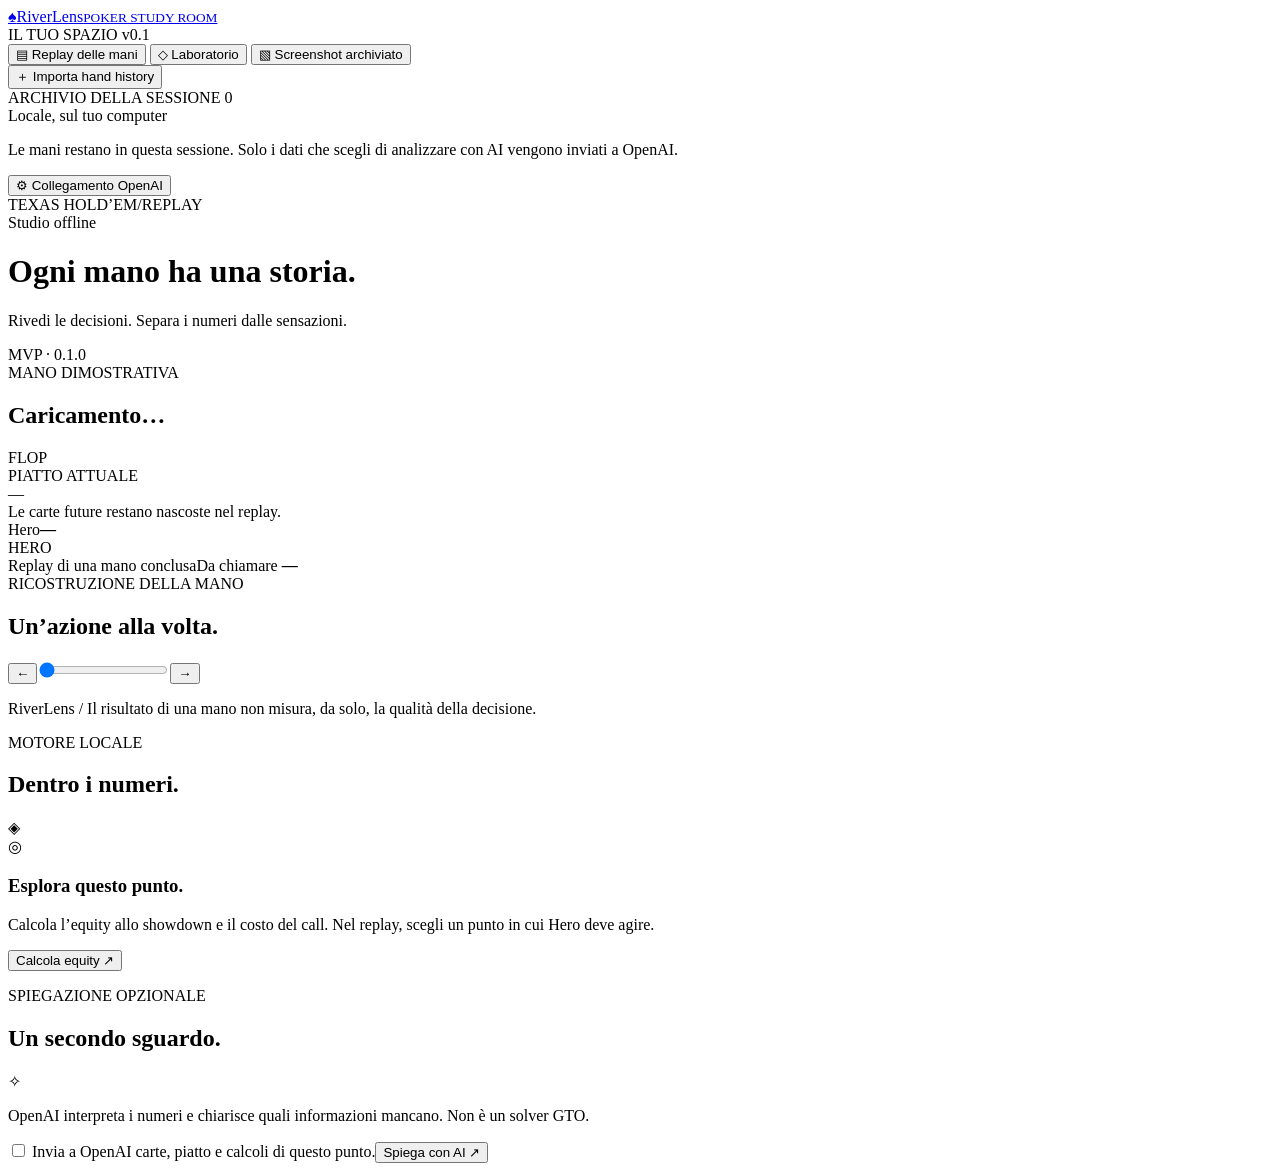
==== static/index.html @ 828122fb "feat: add RiverLens local poker study prototype Add completed-hand import and replay, a validated eq" ====
<!doctype html>
<html lang="it">
<head>
  <meta charset="utf-8"><meta name="viewport" content="width=device-width,initial-scale=1">
  <meta name="riverlens-token" content="__TOKEN__">
  <title>RiverLens · Poker study room</title>
  <link rel="stylesheet" href="/style.css"><script src="/app.js" defer></script>
</head>
<body>
<aside class="sidebar">
  <a class="brand" href="/" aria-label="RiverLens home"><span class="brand-icon">♠</span><span>River<span class="soft">Lens</span><small>POKER STUDY ROOM</small></span></a>
  <div class="workspace-label">IL TUO SPAZIO <span>v0.1</span></div>
  <nav aria-label="Sezioni">
    <button class="nav active" data-tab="replay"><span>▤</span> Replay delle mani</button>
    <button class="nav" data-tab="lab"><span>◇</span> Laboratorio</button>
    <button class="nav" data-tab="image"><span>▧</span> Screenshot archiviato</button>
  </nav>
  <button id="open-import" class="primary import-button">＋ Importa hand history</button>
  <div class="workspace-label archive-title">ARCHIVIO DELLA SESSIONE <span id="hand-count">0</span></div>
  <div id="hand-list" class="hand-list" aria-label="Mani importate"></div>
  <div class="sidebar-bottom">
    <div class="local-note"><span class="dot"></span> Locale, sul tuo computer</div>
    <p>Le mani restano in questa sessione. Solo i dati che scegli di analizzare con AI vengono inviati a OpenAI.</p>
    <button id="settings-button" class="settings"><span>⚙</span> Collegamento OpenAI <span id="ai-dot" class="dot muted"></span></button>
  </div>
</aside>
<main>
  <header class="topbar"><div><span class="eyebrow">TEXAS HOLD’EM</span><span class="slash">/</span><span id="breadcrumb">REPLAY</span></div><span class="mode-pill"><span class="dot"></span> Studio offline</span></header>
  <div class="page-heading"><div><h1 id="page-title">Ogni mano ha una storia.</h1><p id="page-subtitle">Rivedi le decisioni. Separa i numeri dalle sensazioni.</p></div><span class="outline-tag">MVP · 0.1.0</span></div>
  <section id="image-section" hidden>
    <div class="panel image-workspace"><div><span class="eyebrow">DALLO SCREENSHOT ALLO SCENARIO</span><h2>Un tavolo, un fotogramma.</h2><p>Carica un’immagine già archiviata. La lettura AI propone una trascrizione che dovrai verificare prima del calcolo.</p>
      <label class="file-drop">Scegli PNG, JPG o WebP · max 4 MB<input id="image-file" type="file" accept="image/png,image/jpeg,image/webp"></label>
      <label class="check"><input id="archived-check" type="checkbox"> Questo screenshot proviene da una mano conclusa o simulata.</label>
      <label class="check"><input id="vision-consent" type="checkbox"> Invia questa immagine a OpenAI per trascriverla. La richiesta usa la mia API key.</label>
      <button id="read-image" class="primary" disabled>Trascrivi con AI ↗</button><p id="vision-status" class="small" role="status"></p>
    </div><div class="image-preview"><img id="uploaded-image" alt="Anteprima dello screenshot archiviato" hidden><span id="image-placeholder">▧<small>La tua immagine apparirà qui</small></span></div></div>
  </section>
  <div class="study-grid" id="study-grid">
    <div class="main-column">
      <section id="lab-section" class="panel lab-panel" hidden>
        <div class="section-top"><div><span class="eyebrow">COSTRUISCI UNO SCENARIO</span><h2>La tua ipotesi, alla prova.</h2></div><span class="subtle">Unità: chip</span></div>
        <div class="presets"><button data-preset="draw">Progetto di colore</button><button data-preset="pair">Coppia vs overcard</button><button data-preset="river">Showdown condiviso</button></div>
        <form id="lab-form">
          <div class="field-grid"><label>Le tue carte<input id="hero-input" value="Ah Qh" placeholder="Ah Qh" required></label><label class="wide">Board<input id="board-input" value="Jh Th 2c" placeholder="Vuoto, oppure 3 / 4 / 5 carte"></label><label>Avversari<select id="opponents-input"><option>1</option><option>2</option><option>3</option><option>4</option><option>5</option><option>6</option><option>7</option><option>8</option></select></label></div>
          <div class="field-grid second"><label>Piatto attuale<input id="pot-input" type="number" min="0" step="0.01" value="20" required></label><label>Importo del call<input id="call-input" type="number" min="0" step="0.01" value="8" required></label><label class="wide">Carte avversarie <span class="subtle">· opzionale, heads-up</span><input id="villain-input" placeholder="Es. Jc Jd; vuoto = casuali"></label></div>
          <p class="input-help">Il piatto include la puntata avversaria. Semi: <b>h</b> cuori, <b>d</b> quadri, <b>c</b> fiori, <b>s</b> picche. Dieci = <b>T</b>.</p>
          <div id="vision-notes" class="notice" hidden></div><button class="primary" type="submit">Calcola lo scenario <span>↗</span></button>
        </form>
      </section>
      <section class="panel table-panel">
        <div class="section-top"><div><span class="eyebrow" id="table-kicker">MANO DIMOSTRATIVA</span><h2 id="hand-title">Caricamento…</h2></div><span id="street-badge" class="street-badge">FLOP</span></div>
        <div class="felt">
          <div id="opponent-seats" class="opponent-seats"></div>
          <div class="board-area"><span class="felt-label">PIATTO ATTUALE</span><div class="pot-number" id="pot-number">—</div><div class="board-cards" id="board-cards" aria-label="Carte comuni"></div><span id="table-message" class="table-message">Le carte future restano nascoste nel replay.</span></div>
          <div class="hero-area"><div class="hero-cards" id="hero-cards" aria-label="Le tue carte"></div><div class="hero-info"><span id="hero-name">Hero</span><strong id="hero-stack">—</strong></div><span id="hero-position" class="position-badge">HERO</span></div>
        </div>
        <div class="table-footer"><span id="turn-label">Replay di una mano conclusa</span><span>Da chiamare <b id="call-amount">—</b></span></div>
      </section>
      <section class="panel replay-panel" id="replay-panel">
        <div class="section-top"><div><span class="eyebrow">RICOSTRUZIONE DELLA MANO</span><h2>Un’azione alla volta.</h2></div><span id="step-count" class="subtle"></span></div>
        <div class="timeline-controls"><button id="previous-step" class="icon-button" aria-label="Azione precedente">←</button><input type="range" id="step-slider" min="0" max="1" value="0" aria-label="Posizione nel replay"><button id="next-step" class="icon-button" aria-label="Azione successiva">→</button></div>
        <div id="action-list" class="action-list"></div>
      </section>
      <p class="footer-note">RiverLens / Il risultato di una mano non misura, da solo, la qualità della decisione.</p>
    </div>
    <aside class="analysis-column">
      <section class="panel analysis-panel">
        <div class="section-top"><div><span class="eyebrow">MOTORE LOCALE</span><h2>Dentro i numeri.</h2></div><span class="engine-icon">◈</span></div>
        <div id="analysis-empty" class="analysis-empty"><div>◎</div><h3>Esplora questo punto.</h3><p>Calcola l’equity allo showdown e il costo del call. Nel replay, scegli un punto in cui Hero deve agire.</p></div>
        <div id="analysis-result" hidden>
          <div class="equity-ring" id="equity-ring"><div><span id="equity-value">—</span><small>EQUITY</small></div></div>
          <p id="equity-confidence" class="confidence"></p><div id="made-hand" class="made-hand"></div>
          <dl class="metrics"><div><dt>Vittoria esclusiva</dt><dd id="win-value">—</dd></div><div><dt>Showdown in parità</dt><dd id="tie-value">—</dd></div><div><dt>Soglia del call</dt><dd id="odds-value">—</dd></div><div><dt>EV del call · modello*</dt><dd id="ev-value">—</dd></div></dl>
          <div class="assumption"><span>IPOTESI DI CALCOLO</span><p id="assumption-text"></p></div>
          <p class="small">* Nessuna puntata successiva, nessun side pot, nessun rake. L’equity contro mani casuali non equivale a quella contro un range di puntata.</p>
          <div class="calculation-meta"><span id="sample-count"></span><span id="calculation-time"></span></div>
        </div>
        <button id="calculate-button" class="primary full">Calcola equity ↗</button><p id="analysis-status" class="small" role="status"></p>
      </section>
      <section class="panel coach-panel"><div class="section-top"><div><span class="eyebrow">SPIEGAZIONE OPZIONALE</span><h2>Un secondo sguardo.</h2></div><span>✧</span></div><p class="coach-intro">OpenAI interpreta i numeri e chiarisce quali informazioni mancano. Non è un solver GTO.</p><label class="check"><input id="ai-consent" type="checkbox"> Invia a OpenAI carte, piatto e calcoli di questo punto.</label><button id="explain-button" class="secondary full">Spiega con AI ↗</button><div id="ai-answer" class="ai-answer" role="status"></div></section>
    </aside>
  </div>
</main>
<div id="toast" role="status" hidden></div>
<dialog id="import-dialog"><div class="dialog-heading"><h2>Importa mani concluse</h2><button class="close-dialog" aria-label="Chiudi">×</button></div><p>Hand history PokerStars in inglese, Texas Hold’em No Limit. Puoi importare fino a 200 mani / 2 MB.</p><label class="file-drop">Apri un file .txt<input id="history-file" type="file" accept=".txt,text/plain"></label><label>Oppure incolla il testo<textarea id="history-text" rows="9" placeholder="PokerStars Hand #…&#10;…&#10;*** SUMMARY ***"></textarea></label><p id="import-error" class="error" role="alert"></p><div class="dialog-actions"><button id="demo-button" class="secondary">Carica esempi</button><button id="import-confirm" class="primary">Importa e rivedi</button></div></dialog>
<dialog id="settings-dialog"><div class="dialog-heading"><h2>Collega OpenAI</h2><button class="close-dialog" aria-label="Chiudi">×</button></div><p id="connection-status"></p><ol><li>Copia <code>.env.example</code> in <code>.env</code> nella cartella RiverLens.</li><li>Inserisci <code>OPENAI_API_KEY</code> e <code>OPENAI_MODEL</code>. Per gli screenshot scegli un modello con input immagini.</li><li>Riavvia l’app e ricarica questa pagina.</li></ol><p>La chiave resta nel processo locale. Le richieste AI vengono inviate solo premendo il relativo pulsante e confermando i dati. Usa una chiave API del tuo progetto OpenAI; non le credenziali di accesso a ChatGPT.</p><p class="notice">Replay, importazione e simulazioni non richiedono alcuna chiave. Le chiamate API possono comportare costi sul tuo progetto OpenAI.</p><button class="primary close-dialog">Ho capito</button></dialog>
</body>
</html>
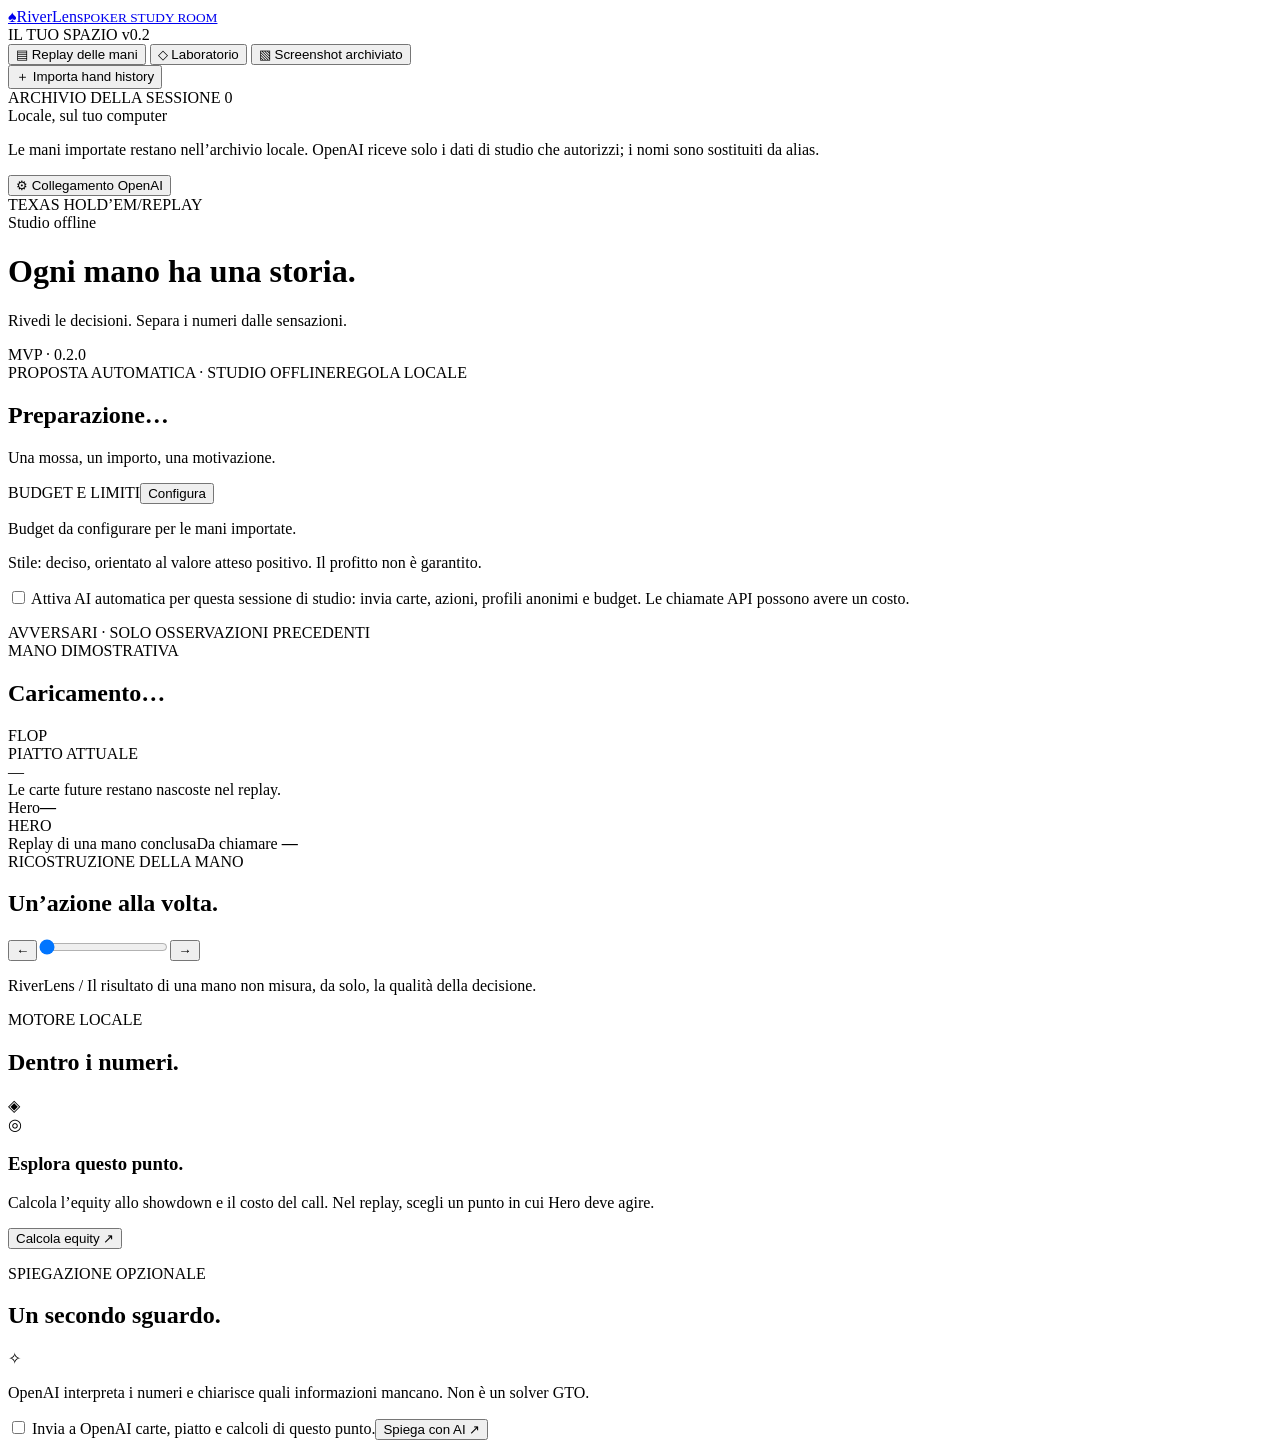
==== commit 61139c16: "feat: add automatic offline study decisions, bankroll limits and opponent history Show a concise act" ====
--- a/static/index.html
+++ b/static/index.html
@@ -9,7 +9,7 @@
 <body>
 <aside class="sidebar">
   <a class="brand" href="/" aria-label="RiverLens home"><span class="brand-icon">♠</span><span>River<span class="soft">Lens</span><small>POKER STUDY ROOM</small></span></a>
-  <div class="workspace-label">IL TUO SPAZIO <span>v0.1</span></div>
+  <div class="workspace-label">IL TUO SPAZIO <span>v0.2</span></div>
   <nav aria-label="Sezioni">
     <button class="nav active" data-tab="replay"><span>▤</span> Replay delle mani</button>
     <button class="nav" data-tab="lab"><span>◇</span> Laboratorio</button>
@@ -20,13 +20,18 @@
   <div id="hand-list" class="hand-list" aria-label="Mani importate"></div>
   <div class="sidebar-bottom">
     <div class="local-note"><span class="dot"></span> Locale, sul tuo computer</div>
-    <p>Le mani restano in questa sessione. Solo i dati che scegli di analizzare con AI vengono inviati a OpenAI.</p>
+    <p>Le mani importate restano nell’archivio locale. OpenAI riceve solo i dati di studio che autorizzi; i nomi sono sostituiti da alias.</p>
     <button id="settings-button" class="settings"><span>⚙</span> Collegamento OpenAI <span id="ai-dot" class="dot muted"></span></button>
   </div>
 </aside>
 <main>
   <header class="topbar"><div><span class="eyebrow">TEXAS HOLD’EM</span><span class="slash">/</span><span id="breadcrumb">REPLAY</span></div><span class="mode-pill"><span class="dot"></span> Studio offline</span></header>
-  <div class="page-heading"><div><h1 id="page-title">Ogni mano ha una storia.</h1><p id="page-subtitle">Rivedi le decisioni. Separa i numeri dalle sensazioni.</p></div><span class="outline-tag">MVP · 0.1.0</span></div>
+  <div class="page-heading"><div><h1 id="page-title">Ogni mano ha una storia.</h1><p id="page-subtitle">Rivedi le decisioni. Separa i numeri dalle sensazioni.</p></div><span class="outline-tag">MVP · 0.2.0</span></div>
+  <section id="decision-panel" class="panel decision-panel" aria-live="polite">
+    <div class="decision-main"><div class="section-top"><span class="eyebrow">PROPOSTA AUTOMATICA · STUDIO OFFLINE</span><span id="decision-source" class="outline-tag">REGOLA LOCALE</span></div><h2 id="decision-action">Preparazione…</h2><p id="decision-reason">Una mossa, un importo, una motivazione.</p><p id="decision-assumptions" class="small"></p><div id="legal-actions" class="legal-pills"></div></div>
+    <div class="decision-budget"><div class="section-top"><span class="eyebrow">BUDGET E LIMITI</span><button id="budget-button" class="secondary">Configura</button></div><p id="budget-summary">Budget da configurare per le mani importate.</p><p class="small">Stile: deciso, orientato al valore atteso positivo. Il profitto non è garantito.</p><label class="check"><input id="auto-ai" type="checkbox"> Attiva AI automatica per questa sessione di studio: invia carte, azioni, profili anonimi e budget. Le chiamate API possono avere un costo.</label><p id="decision-ai-status" class="small"></p></div>
+  </section>
+  <section id="profiles-panel" class="panel profiles-panel"><div class="section-top"><span class="eyebrow">AVVERSARI · SOLO OSSERVAZIONI PRECEDENTI</span><span id="history-count" class="subtle"></span></div><div id="opponent-profiles" class="profile-grid"></div></section>
   <section id="image-section" hidden>
     <div class="panel image-workspace"><div><span class="eyebrow">DALLO SCREENSHOT ALLO SCENARIO</span><h2>Un tavolo, un fotogramma.</h2><p>Carica un’immagine già archiviata. La lettura AI propone una trascrizione che dovrai verificare prima del calcolo.</p>
       <label class="file-drop">Scegli PNG, JPG o WebP · max 4 MB<input id="image-file" type="file" accept="image/png,image/jpeg,image/webp"></label>
@@ -43,6 +48,8 @@
         <form id="lab-form">
           <div class="field-grid"><label>Le tue carte<input id="hero-input" value="Ah Qh" placeholder="Ah Qh" required></label><label class="wide">Board<input id="board-input" value="Jh Th 2c" placeholder="Vuoto, oppure 3 / 4 / 5 carte"></label><label>Avversari<select id="opponents-input"><option>1</option><option>2</option><option>3</option><option>4</option><option>5</option><option>6</option><option>7</option><option>8</option></select></label></div>
           <div class="field-grid second"><label>Piatto attuale<input id="pot-input" type="number" min="0" step="0.01" value="20" required></label><label>Importo del call<input id="call-input" type="number" min="0" step="0.01" value="8" required></label><label class="wide">Carte avversarie <span class="subtle">· opzionale, heads-up</span><input id="villain-input" placeholder="Es. Jc Jd; vuoto = casuali"></label></div>
+          <div class="field-grid second"><label>Stack residuo<input id="stack-input" type="number" min="0" step="0.01" value="200"></label><label>Big blind<input id="big-blind-input" type="number" min="0.01" step="0.01" value="2"></label><label>Ultimo rilancio completo<input id="min-raise-input" type="number" min="0.01" step="0.01" placeholder="Automatico: puntata corrente"></label></div>
+          <div class="field-grid second"><label>Già puntato nella street<input id="hero-bet-input" type="number" min="0" step="0.01" value="0"></label><label>Già investito nella mano<input id="invested-input" type="number" min="0" step="0.01" value="0"></label><label class="check"><input id="raise-reopened-input" type="checkbox" checked> Il rilancio è ancora consentito</label></div>
           <p class="input-help">Il piatto include la puntata avversaria. Semi: <b>h</b> cuori, <b>d</b> quadri, <b>c</b> fiori, <b>s</b> picche. Dieci = <b>T</b>.</p>
           <div id="vision-notes" class="notice" hidden></div><button class="primary" type="submit">Calcola lo scenario <span>↗</span></button>
         </form>
@@ -83,6 +90,7 @@
 </main>
 <div id="toast" role="status" hidden></div>
 <dialog id="import-dialog"><div class="dialog-heading"><h2>Importa mani concluse</h2><button class="close-dialog" aria-label="Chiudi">×</button></div><p>Hand history PokerStars in inglese, Texas Hold’em No Limit. Puoi importare fino a 200 mani / 2 MB.</p><label class="file-drop">Apri un file .txt<input id="history-file" type="file" accept=".txt,text/plain"></label><label>Oppure incolla il testo<textarea id="history-text" rows="9" placeholder="PokerStars Hand #…&#10;…&#10;*** SUMMARY ***"></textarea></label><p id="import-error" class="error" role="alert"></p><div class="dialog-actions"><button id="demo-button" class="secondary">Carica esempi</button><button id="import-confirm" class="primary">Importa e rivedi</button></div></dialog>
-<dialog id="settings-dialog"><div class="dialog-heading"><h2>Collega OpenAI</h2><button class="close-dialog" aria-label="Chiudi">×</button></div><p id="connection-status"></p><ol><li>Copia <code>.env.example</code> in <code>.env</code> nella cartella RiverLens.</li><li>Inserisci <code>OPENAI_API_KEY</code> e <code>OPENAI_MODEL</code>. Per gli screenshot scegli un modello con input immagini.</li><li>Riavvia l’app e ricarica questa pagina.</li></ol><p>La chiave resta nel processo locale. Le richieste AI vengono inviate solo premendo il relativo pulsante e confermando i dati. Usa una chiave API del tuo progetto OpenAI; non le credenziali di accesso a ChatGPT.</p><p class="notice">Replay, importazione e simulazioni non richiedono alcuna chiave. Le chiamate API possono comportare costi sul tuo progetto OpenAI.</p><button class="primary close-dialog">Ho capito</button></dialog>
+<dialog id="budget-dialog"><div class="dialog-heading"><h2>Limiti della sessione di studio</h2><button class="close-dialog" aria-label="Chiudi">×</button></div><p>Imposta una volta i limiti. Il risultato delle mani concluse aggiorna automaticamente il budget dei punti successivi del replay. Questi limiti non controllano un conto di gioco reale.</p><form id="budget-form"><div class="field-grid"><label>Bankroll iniziale<input id="bankroll-config" type="number" min="0.01" step="0.01" required></label><label>Stop loss della sessione<input id="stop-loss-config" type="number" min="0.01" step="0.01" required></label><label>Unità<select id="unit-config"><option value="chips">Chip</option><option>USD</option><option>EUR</option><option>GBP</option><option>CHF</option></select></label></div><div class="field-grid second"><label>Perdita massima per mano<input id="hand-limit-config" type="number" min="0.01" step="0.01" required></label><label class="wide">Prima mano della sessione<input id="start-hand-config" value="0" pattern="[0-9]+" title="ID mano, oppure 0 per tutte le mani importate"></label></div><p class="small">0 include tutte le mani importate della stessa unità e dello stesso Hero. Il bankroll iniziale è quello prima della prima mano inclusa. Le demo usano sempre un budget fittizio separato.</p><p id="budget-error" class="error" role="alert"></p><button class="primary" type="submit">Salva i limiti</button></form></dialog>
+<dialog id="settings-dialog"><div class="dialog-heading"><h2>Collega OpenAI</h2><button class="close-dialog" aria-label="Chiudi">×</button></div><p id="connection-status"></p><ol><li>Copia <code>.env.example</code> in <code>.env</code> nella cartella RiverLens.</li><li>Inserisci <code>OPENAI_API_KEY</code> e <code>OPENAI_MODEL</code>. Scegli un modello con Structured Outputs e, per gli screenshot, input immagini.</li><li>Riavvia l’app. Attiva «AI automatica» una volta per la sessione di studio.</li></ol><p>La chiave resta nel processo locale. Con AI automatica attiva, ogni nuovo punto decisionale può inviare carte, sequenza delle azioni, profili con alias e limiti a OpenAI. I punti già analizzati sono riutilizzati.</p><p class="notice">Replay, archivio e proposta locale non richiedono chiavi. Il limite predefinito è 20 tentativi API per avvio, configurabile con <code>OPENAI_MAX_CALLS</code>; non è un limite di spesa in denaro.</p><button class="primary close-dialog">Ho capito</button></dialog>
 </body>
 </html>
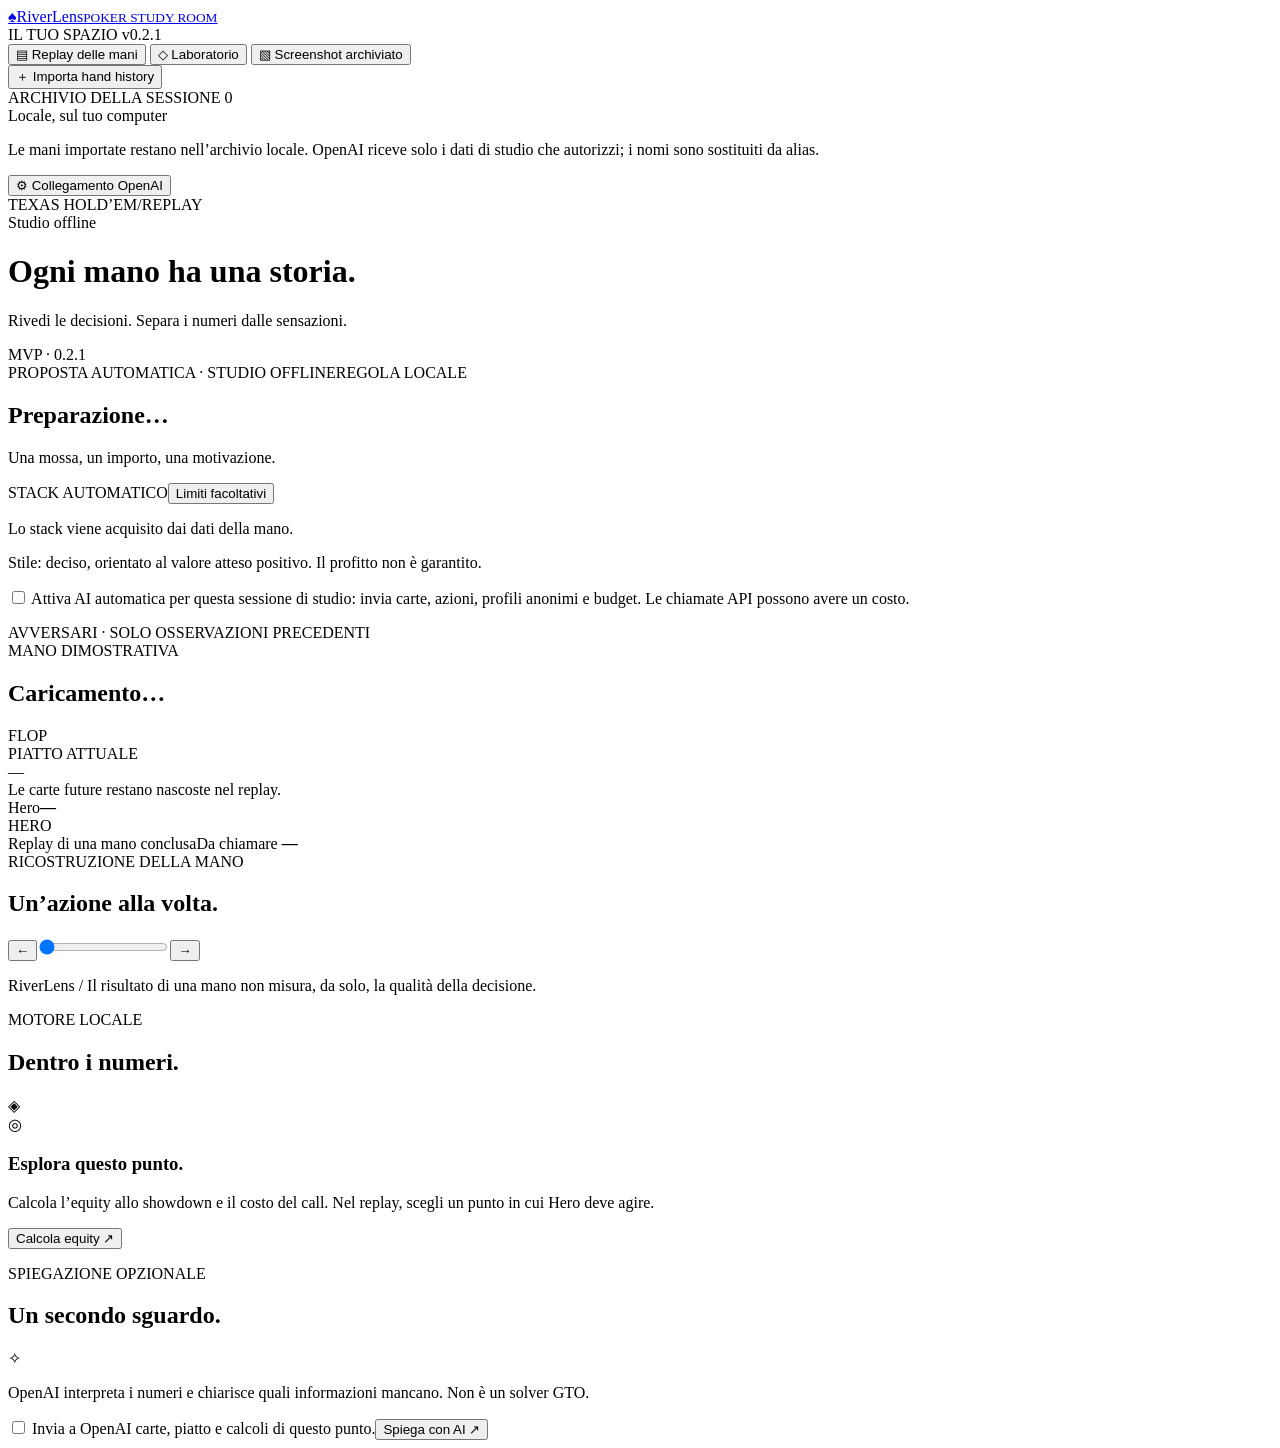
==== commit 2c600d8e: "fix: derive study budget from observed stack without manual bankroll Read the available table stack " ====
--- a/static/index.html
+++ b/static/index.html
@@ -9,7 +9,7 @@
 <body>
 <aside class="sidebar">
   <a class="brand" href="/" aria-label="RiverLens home"><span class="brand-icon">♠</span><span>River<span class="soft">Lens</span><small>POKER STUDY ROOM</small></span></a>
-  <div class="workspace-label">IL TUO SPAZIO <span>v0.2</span></div>
+  <div class="workspace-label">IL TUO SPAZIO <span>v0.2.1</span></div>
   <nav aria-label="Sezioni">
     <button class="nav active" data-tab="replay"><span>▤</span> Replay delle mani</button>
     <button class="nav" data-tab="lab"><span>◇</span> Laboratorio</button>
@@ -26,10 +26,10 @@
 </aside>
 <main>
   <header class="topbar"><div><span class="eyebrow">TEXAS HOLD’EM</span><span class="slash">/</span><span id="breadcrumb">REPLAY</span></div><span class="mode-pill"><span class="dot"></span> Studio offline</span></header>
-  <div class="page-heading"><div><h1 id="page-title">Ogni mano ha una storia.</h1><p id="page-subtitle">Rivedi le decisioni. Separa i numeri dalle sensazioni.</p></div><span class="outline-tag">MVP · 0.2.0</span></div>
+  <div class="page-heading"><div><h1 id="page-title">Ogni mano ha una storia.</h1><p id="page-subtitle">Rivedi le decisioni. Separa i numeri dalle sensazioni.</p></div><span class="outline-tag">MVP · 0.2.1</span></div>
   <section id="decision-panel" class="panel decision-panel" aria-live="polite">
     <div class="decision-main"><div class="section-top"><span class="eyebrow">PROPOSTA AUTOMATICA · STUDIO OFFLINE</span><span id="decision-source" class="outline-tag">REGOLA LOCALE</span></div><h2 id="decision-action">Preparazione…</h2><p id="decision-reason">Una mossa, un importo, una motivazione.</p><p id="decision-assumptions" class="small"></p><div id="legal-actions" class="legal-pills"></div></div>
-    <div class="decision-budget"><div class="section-top"><span class="eyebrow">BUDGET E LIMITI</span><button id="budget-button" class="secondary">Configura</button></div><p id="budget-summary">Budget da configurare per le mani importate.</p><p class="small">Stile: deciso, orientato al valore atteso positivo. Il profitto non è garantito.</p><label class="check"><input id="auto-ai" type="checkbox"> Attiva AI automatica per questa sessione di studio: invia carte, azioni, profili anonimi e budget. Le chiamate API possono avere un costo.</label><p id="decision-ai-status" class="small"></p></div>
+    <div class="decision-budget"><div class="section-top"><span class="eyebrow">STACK AUTOMATICO</span><button id="budget-button" class="secondary">Limiti facoltativi</button></div><p id="budget-summary">Lo stack viene acquisito dai dati della mano.</p><p class="small">Stile: deciso, orientato al valore atteso positivo. Il profitto non è garantito.</p><label class="check"><input id="auto-ai" type="checkbox"> Attiva AI automatica per questa sessione di studio: invia carte, azioni, profili anonimi e budget. Le chiamate API possono avere un costo.</label><p id="decision-ai-status" class="small"></p></div>
   </section>
   <section id="profiles-panel" class="panel profiles-panel"><div class="section-top"><span class="eyebrow">AVVERSARI · SOLO OSSERVAZIONI PRECEDENTI</span><span id="history-count" class="subtle"></span></div><div id="opponent-profiles" class="profile-grid"></div></section>
   <section id="image-section" hidden>
@@ -43,15 +43,16 @@
   <div class="study-grid" id="study-grid">
     <div class="main-column">
       <section id="lab-section" class="panel lab-panel" hidden>
-        <div class="section-top"><div><span class="eyebrow">COSTRUISCI UNO SCENARIO</span><h2>La tua ipotesi, alla prova.</h2></div><span class="subtle">Unità: chip</span></div>
+        <div class="section-top"><div><span class="eyebrow">COSTRUISCI UNO SCENARIO</span><h2>La tua ipotesi, alla prova.</h2></div><span class="subtle">Importi dello scenario</span></div>
         <div class="presets"><button data-preset="draw">Progetto di colore</button><button data-preset="pair">Coppia vs overcard</button><button data-preset="river">Showdown condiviso</button></div>
         <form id="lab-form">
-          <div class="field-grid"><label>Le tue carte<input id="hero-input" value="Ah Qh" placeholder="Ah Qh" required></label><label class="wide">Board<input id="board-input" value="Jh Th 2c" placeholder="Vuoto, oppure 3 / 4 / 5 carte"></label><label>Avversari<select id="opponents-input"><option>1</option><option>2</option><option>3</option><option>4</option><option>5</option><option>6</option><option>7</option><option>8</option></select></label></div>
+          <div class="field-grid"><label>Le tue carte<input id="hero-input" value="Ah Qh" placeholder="Ah Qh" required></label><label class="wide">Board<input id="board-input" value="Jh Th 2c" placeholder="Vuoto, oppure 3 / 4 / 5 carte"></label><label>Avversari<select id="opponents-input" required><option>1</option><option>2</option><option>3</option><option>4</option><option>5</option><option>6</option><option>7</option><option>8</option></select></label></div>
           <div class="field-grid second"><label>Piatto attuale<input id="pot-input" type="number" min="0" step="0.01" value="20" required></label><label>Importo del call<input id="call-input" type="number" min="0" step="0.01" value="8" required></label><label class="wide">Carte avversarie <span class="subtle">· opzionale, heads-up</span><input id="villain-input" placeholder="Es. Jc Jd; vuoto = casuali"></label></div>
-          <div class="field-grid second"><label>Stack residuo<input id="stack-input" type="number" min="0" step="0.01" value="200"></label><label>Big blind<input id="big-blind-input" type="number" min="0.01" step="0.01" value="2"></label><label>Ultimo rilancio completo<input id="min-raise-input" type="number" min="0.01" step="0.01" placeholder="Automatico: puntata corrente"></label></div>
-          <div class="field-grid second"><label>Già puntato nella street<input id="hero-bet-input" type="number" min="0" step="0.01" value="0"></label><label>Già investito nella mano<input id="invested-input" type="number" min="0" step="0.01" value="0"></label><label class="check"><input id="raise-reopened-input" type="checkbox" checked> Il rilancio è ancora consentito</label></div>
+          <div class="field-grid second"><label>Stack residuo dello scenario<input id="stack-input" type="number" min="0" step="0.01" value="200" required></label><label>Big blind<input id="big-blind-input" type="number" min="0.01" step="0.01" value="2" required></label><label>Ultimo rilancio completo<input id="min-raise-input" type="number" min="0.01" step="0.01" placeholder="Automatico: puntata corrente"></label></div>
+          <div class="field-grid second"><label>Già puntato nella street<input id="hero-bet-input" type="number" min="0" step="0.01" value="0" required></label><label>Già investito nella mano<input id="invested-input" type="number" min="0" step="0.01" value="0" required></label><label class="check"><input id="raise-reopened-input" type="checkbox" checked> Il rilancio è ancora consentito</label></div>
+          <label>Unità dello scenario<select id="unit-input" required><option value="">Non leggibile</option><option value="chips" selected>Chip</option><option>USD</option><option>EUR</option><option>GBP</option><option>CHF</option></select></label>
           <p class="input-help">Il piatto include la puntata avversaria. Semi: <b>h</b> cuori, <b>d</b> quadri, <b>c</b> fiori, <b>s</b> picche. Dieci = <b>T</b>.</p>
-          <div id="vision-notes" class="notice" hidden></div><button class="primary" type="submit">Calcola lo scenario <span>↗</span></button>
+          <div id="vision-notes" class="notice" hidden></div><div id="vision-review" hidden><p id="vision-wallet" class="small"></p><label class="check"><input id="vision-verified" type="checkbox"> Ho verificato carte, stack, unità e puntate; i campi ricostruiti a mano sono ipotesi di simulazione.</label></div><button class="primary" type="submit">Calcola lo scenario <span>↗</span></button>
         </form>
       </section>
       <section class="panel table-panel">
@@ -90,7 +91,7 @@
 </main>
 <div id="toast" role="status" hidden></div>
 <dialog id="import-dialog"><div class="dialog-heading"><h2>Importa mani concluse</h2><button class="close-dialog" aria-label="Chiudi">×</button></div><p>Hand history PokerStars in inglese, Texas Hold’em No Limit. Puoi importare fino a 200 mani / 2 MB.</p><label class="file-drop">Apri un file .txt<input id="history-file" type="file" accept=".txt,text/plain"></label><label>Oppure incolla il testo<textarea id="history-text" rows="9" placeholder="PokerStars Hand #…&#10;…&#10;*** SUMMARY ***"></textarea></label><p id="import-error" class="error" role="alert"></p><div class="dialog-actions"><button id="demo-button" class="secondary">Carica esempi</button><button id="import-confirm" class="primary">Importa e rivedi</button></div></dialog>
-<dialog id="budget-dialog"><div class="dialog-heading"><h2>Limiti della sessione di studio</h2><button class="close-dialog" aria-label="Chiudi">×</button></div><p>Imposta una volta i limiti. Il risultato delle mani concluse aggiorna automaticamente il budget dei punti successivi del replay. Questi limiti non controllano un conto di gioco reale.</p><form id="budget-form"><div class="field-grid"><label>Bankroll iniziale<input id="bankroll-config" type="number" min="0.01" step="0.01" required></label><label>Stop loss della sessione<input id="stop-loss-config" type="number" min="0.01" step="0.01" required></label><label>Unità<select id="unit-config"><option value="chips">Chip</option><option>USD</option><option>EUR</option><option>GBP</option><option>CHF</option></select></label></div><div class="field-grid second"><label>Perdita massima per mano<input id="hand-limit-config" type="number" min="0.01" step="0.01" required></label><label class="wide">Prima mano della sessione<input id="start-hand-config" value="0" pattern="[0-9]+" title="ID mano, oppure 0 per tutte le mani importate"></label></div><p class="small">0 include tutte le mani importate della stessa unità e dello stesso Hero. Il bankroll iniziale è quello prima della prima mano inclusa. Le demo usano sempre un budget fittizio separato.</p><p id="budget-error" class="error" role="alert"></p><button class="primary" type="submit">Salva i limiti</button></form></dialog>
+<dialog id="budget-dialog"><div class="dialog-heading"><h2>Limiti personali facoltativi</h2><button class="close-dialog" aria-label="Chiudi">×</button></div><p>Lo stack si legge automaticamente dalla mano. Qui puoi aggiungere limiti di perdita; lascia i campi vuoti per usare solo lo stack disponibile. Il saldo del conto non si ricava dallo stack.</p><form id="budget-form"><div class="field-grid"><label>Stop loss della sessione<input id="stop-loss-config" type="number" min="0.01" step="0.01" placeholder="Facoltativo"></label><label>Perdita massima per mano<input id="hand-limit-config" type="number" min="0.01" step="0.01" placeholder="Facoltativo"></label><label>Unità dei limiti<select id="unit-config"><option value="chips">Chip</option><option>USD</option><option>EUR</option><option>GBP</option><option>CHF</option></select></label></div><details><summary>Inizio dello stop loss</summary><label>Prima mano della sessione<input id="start-hand-config" value="0" pattern="[0-9]+" title="ID mano, oppure 0 per tutte le mani importate"></label></details><p class="small">0 include tutte le mani archiviate precedenti dello stesso Hero e della stessa unità. Le mani mancanti non vengono stimate. I limiti valgono per lo studio e non controllano il conto di gioco; le demo restano separate.</p><p id="budget-error" class="error" role="alert"></p><div class="dialog-actions"><button id="clear-limits" class="secondary" type="button">Rimuovi limiti</button><button class="primary" type="submit">Salva i limiti</button></div></form></dialog>
 <dialog id="settings-dialog"><div class="dialog-heading"><h2>Collega OpenAI</h2><button class="close-dialog" aria-label="Chiudi">×</button></div><p id="connection-status"></p><ol><li>Copia <code>.env.example</code> in <code>.env</code> nella cartella RiverLens.</li><li>Inserisci <code>OPENAI_API_KEY</code> e <code>OPENAI_MODEL</code>. Scegli un modello con Structured Outputs e, per gli screenshot, input immagini.</li><li>Riavvia l’app. Attiva «AI automatica» una volta per la sessione di studio.</li></ol><p>La chiave resta nel processo locale. Con AI automatica attiva, ogni nuovo punto decisionale può inviare carte, sequenza delle azioni, profili con alias e limiti a OpenAI. I punti già analizzati sono riutilizzati.</p><p class="notice">Replay, archivio e proposta locale non richiedono chiavi. Il limite predefinito è 20 tentativi API per avvio, configurabile con <code>OPENAI_MAX_CALLS</code>; non è un limite di spesa in denaro.</p><button class="primary close-dialog">Ho capito</button></dialog>
 </body>
 </html>
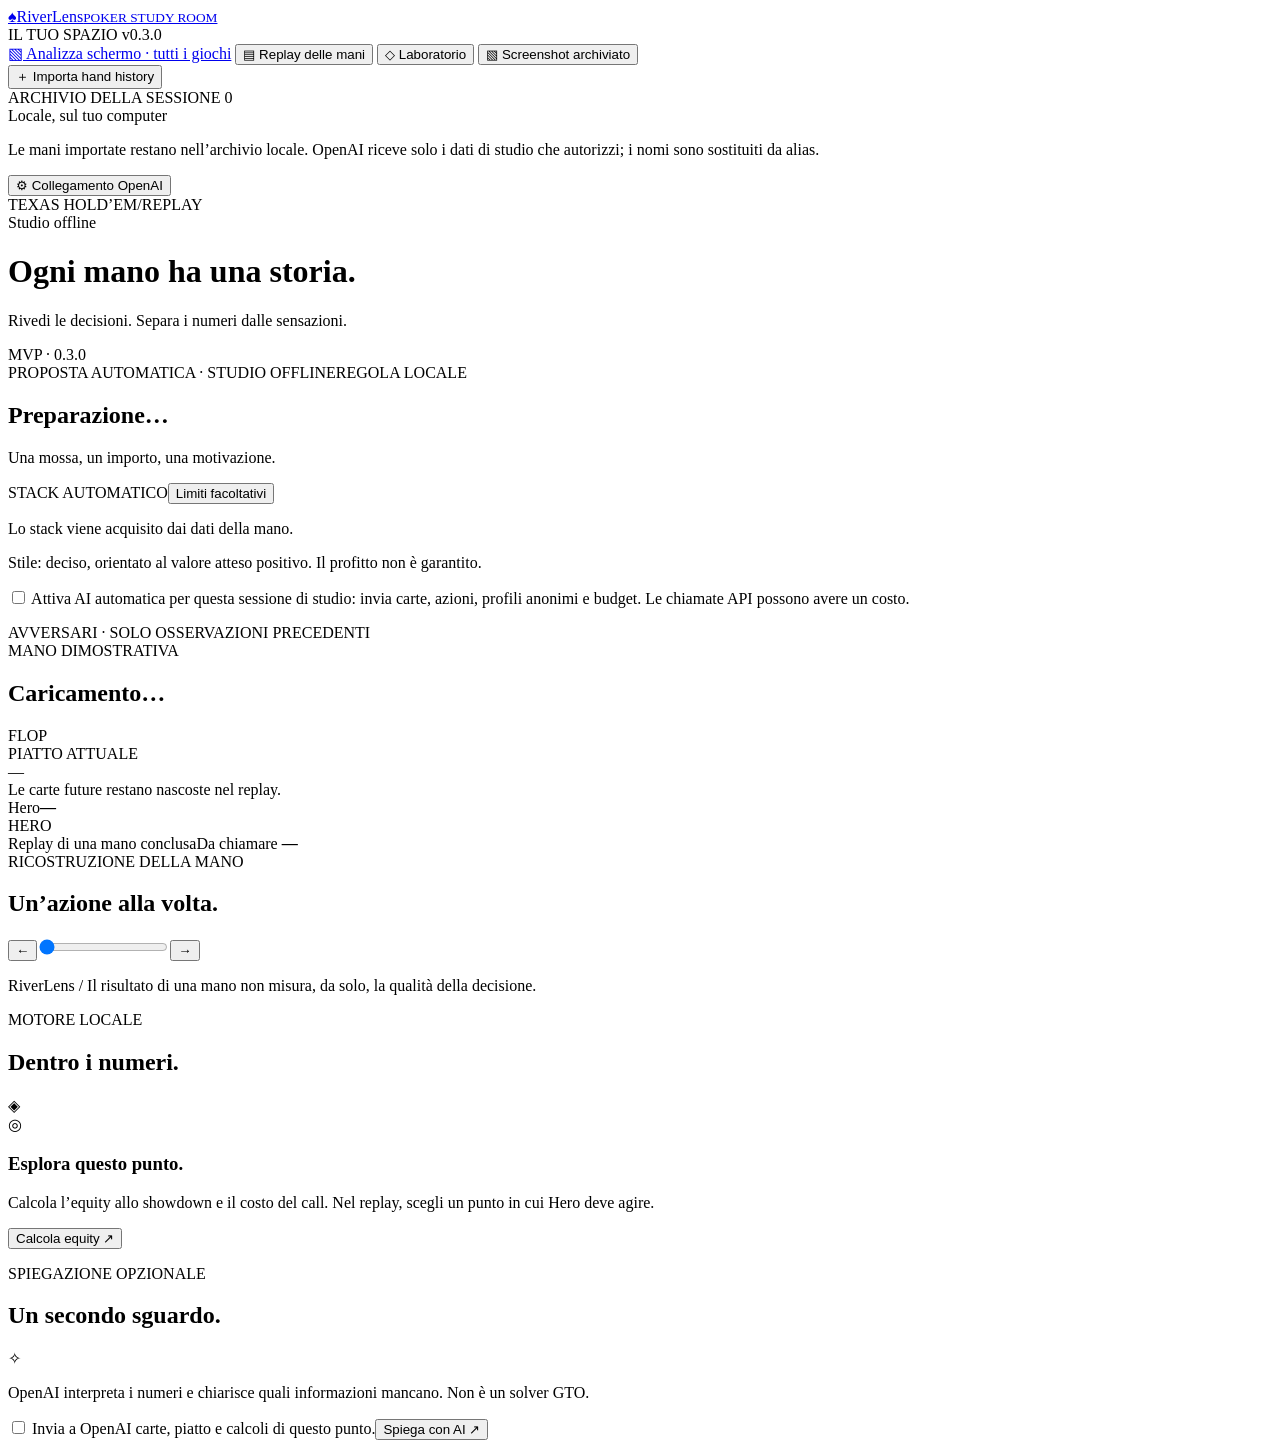
==== commit 15eb9244: "feat: add screenshot-based game analysis and live capture" ====
--- a/static/index.html
+++ b/static/index.html
@@ -9,8 +9,9 @@
 <body>
 <aside class="sidebar">
   <a class="brand" href="/" aria-label="RiverLens home"><span class="brand-icon">♠</span><span>River<span class="soft">Lens</span><small>POKER STUDY ROOM</small></span></a>
-  <div class="workspace-label">IL TUO SPAZIO <span>v0.2.1</span></div>
+  <div class="workspace-label">IL TUO SPAZIO <span>v0.3.0</span></div>
   <nav aria-label="Sezioni">
+    <a class="nav" href="/screen"><span>▧</span> Analizza schermo · tutti i giochi</a>
     <button class="nav active" data-tab="replay"><span>▤</span> Replay delle mani</button>
     <button class="nav" data-tab="lab"><span>◇</span> Laboratorio</button>
     <button class="nav" data-tab="image"><span>▧</span> Screenshot archiviato</button>
@@ -26,7 +27,7 @@
 </aside>
 <main>
   <header class="topbar"><div><span class="eyebrow">TEXAS HOLD’EM</span><span class="slash">/</span><span id="breadcrumb">REPLAY</span></div><span class="mode-pill"><span class="dot"></span> Studio offline</span></header>
-  <div class="page-heading"><div><h1 id="page-title">Ogni mano ha una storia.</h1><p id="page-subtitle">Rivedi le decisioni. Separa i numeri dalle sensazioni.</p></div><span class="outline-tag">MVP · 0.2.1</span></div>
+  <div class="page-heading"><div><h1 id="page-title">Ogni mano ha una storia.</h1><p id="page-subtitle">Rivedi le decisioni. Separa i numeri dalle sensazioni.</p></div><span class="outline-tag">MVP · 0.3.0</span></div>
   <section id="decision-panel" class="panel decision-panel" aria-live="polite">
     <div class="decision-main"><div class="section-top"><span class="eyebrow">PROPOSTA AUTOMATICA · STUDIO OFFLINE</span><span id="decision-source" class="outline-tag">REGOLA LOCALE</span></div><h2 id="decision-action">Preparazione…</h2><p id="decision-reason">Una mossa, un importo, una motivazione.</p><p id="decision-assumptions" class="small"></p><div id="legal-actions" class="legal-pills"></div></div>
     <div class="decision-budget"><div class="section-top"><span class="eyebrow">STACK AUTOMATICO</span><button id="budget-button" class="secondary">Limiti facoltativi</button></div><p id="budget-summary">Lo stack viene acquisito dai dati della mano.</p><p class="small">Stile: deciso, orientato al valore atteso positivo. Il profitto non è garantito.</p><label class="check"><input id="auto-ai" type="checkbox"> Attiva AI automatica per questa sessione di studio: invia carte, azioni, profili anonimi e budget. Le chiamate API possono avere un costo.</label><p id="decision-ai-status" class="small"></p></div>
